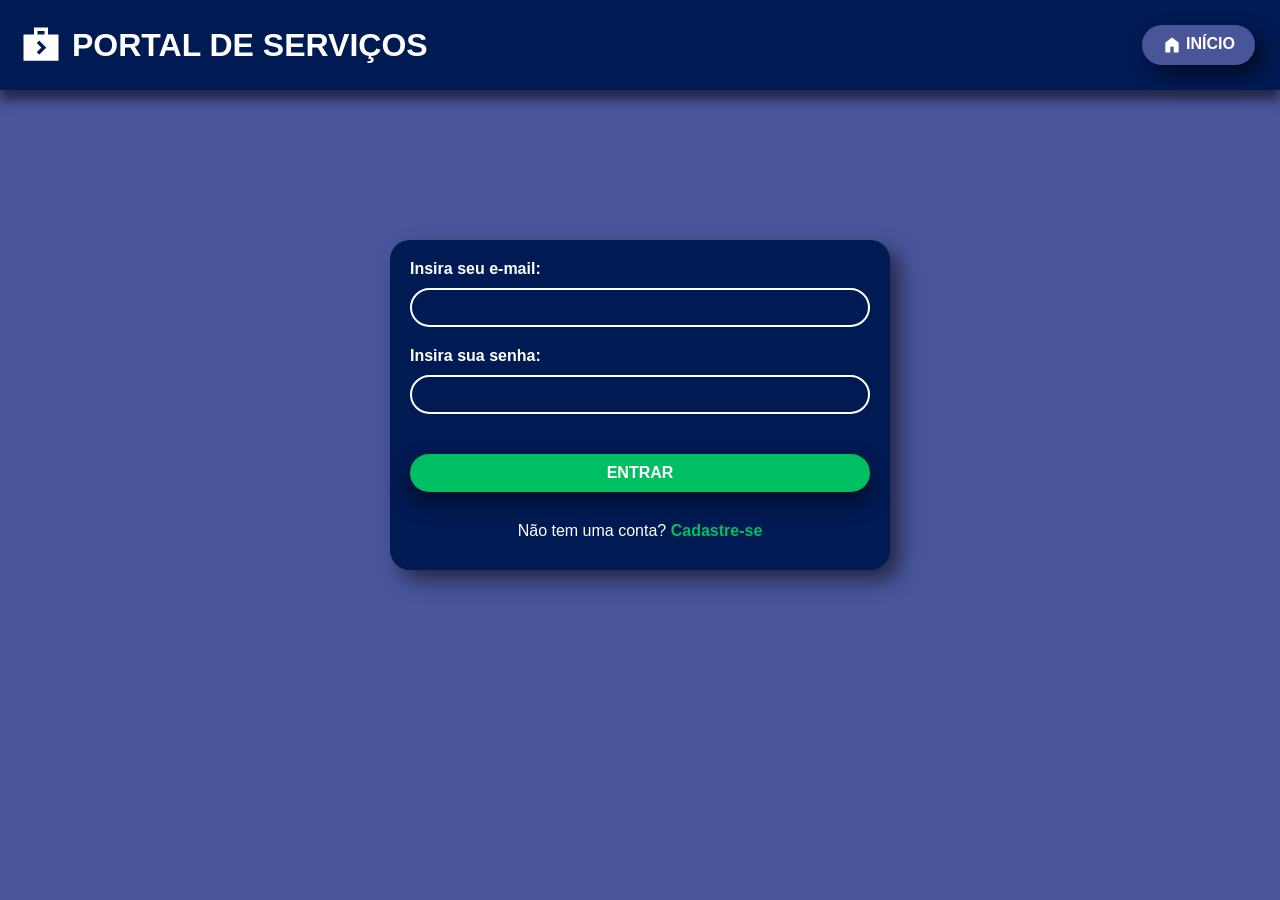
==== pages/login.html @ e1dd617e "criando tela de login/register e perfil" ====
<!DOCTYPE html>
<html lang="pt-br">
<head>
    <meta charset="UTF-8">
    <meta name="viewport" content="width=device-width, initial-scale=1.0">
    <title>Portal de Serviços</title>
    <link rel="stylesheet" href="../style/style.css">
    <link rel="stylesheet" href="../style/login.css">
    <link rel="stylesheet" href="https://fonts.googleapis.com/css2?family=Material+Symbols+Outlined:opsz,wght,FILL,GRAD@20..48,100..700,0..1,-50..200&" />
</head>
<body>
    <header>
        <div class="title-wrapper">
            <span class="material-symbols-outlined" id="logo-icon">next_week</span>
            <h1 id="title-h1">PORTAL DE SERVIÇOS</h1>
        </div>
        <div class="btn-container">
            <button onclick="window.location.href='../index.html'">
                <span class="material-symbols-outlined">Home</span>
                INÍCIO
            </button>
        </div>
    </header>
    <main>
        <div class="login-card">
            <h2>Insira seu e-mail:</h2>
            <input type="email" name="email" id="email">
            <h2>Insira sua senha:</h2>
            <input type="password" name="password" id="password">
            <button id="login-btn">ENTRAR</button>
            <p class="register-link">Não tem uma conta? <a href="register.html" class="register-link">Cadastre-se</a></p>
        </div>
    </main>
</body>
</html>
---- style/style.css ----
@charset "UTF-8";

:root {
    --primary-color: #001a53;
    --secundary-color: #bac5f3;
    --background-color: #485599;
    --shadow-color: #00000085;
}

* {
    margin: 0;
    padding: 0;
    box-sizing: border-box;
}

.material-symbols-outlined {
    align-items: center;
    font-variation-settings:
    'FILL' 1,
    'wght' 400,
    'GRAD' 0,
    'opsz' 24
}

body {
    font-family: Arial, sans-serif;
    background-color: var(--background-color);
    color: white;
}

/* mobile */
@media (max-width: 768px) {
    h1#title-h1 {
        display: none;
    }

    nav {
        flex-direction: column;
        gap: 10px;
    }

    .filter-container {
        justify-content: space-between;
    }
}

header {
    background-color: var(--primary-color);
    padding: 20px;
    display: flex;
    justify-content: space-between;
    align-items: center;
    box-shadow: 0px 10px 10px var(--shadow-color);
}

div.title-wrapper {
    display: flex;
    align-items: center;
    gap: 10px;
}

div.title-wrapper #logo-icon {
    font-size: 42px;
}

nav {
    display: flex;
    align-items: center;
    justify-content: center;
    gap: 20px;
    margin: 25px 0px;
}

.search-wrapper, nav select {
    border-radius: 20px;
    padding: 10px 20px;
    border: 2px solid var(--primary-color);
    background-color: var(--secundary-color);
    color: var(--primary-color);
    font-weight: bolder;
    box-shadow: 0px 10px 10px var(--shadow-color);
    height: 50px;
}

.search-wrapper {
    display: flex;
    align-items: center;
    padding: 0 10px;
    height: 50px;
    border-radius: 20px;
    background: var(--secundary-color);
    border: 2px solid var(--primary-color);
    box-shadow: 0 10px 10px var(--shadow-color);
    width: 80%;
    max-width: 500px;
}

.search-wrapper .material-symbols-outlined {
    font-size: 24px;
    line-height: 1;
    display: inline-flex;
    align-items: center;
    justify-content: center;
    transform: scaleX(-1);
}

.filter-container {
    width: 80%;
    max-width: 500px;
    display: flex;
    align-items: center;
    justify-content: space-between;
    gap: 20px;
    flex-wrap: wrap;
}

input.search-input {
    color: var(--primary-color);
    height: 100%;
    width: 100%;
    border: none;
    background-color: transparent;
    margin-left: 5px;
    padding-left: 5px;
}

input.search-input:focus {
    outline: none;
}

select {
  appearance: none;
  -webkit-appearance: none;
  -moz-appearance: none;
}
.select-wrapper {
  position: relative;

    select {
        padding-right: 40px;
    }
}

.select-wrapper::after {
  content: "keyboard_arrow_down";
  font-family: "Material Symbols Outlined";
  font-size: 20px;
  position: absolute;
  right: 15px;
  top: 50%;
  transform: translateY(-50%);
  pointer-events: none;
  color: var(--primary-color);
}

input.search-input {
    width: 30vw;
}

button {
    background-color: var(--background-color);
    color: white;
    border: none;
    padding: 10px 20px;
    cursor: pointer;
    font-size: 16px;
    border-radius: 20px;
    font-weight: bolder;
    box-shadow: 10px 10px 20px var(--shadow-color);
    margin: 5px;
}

button#btn-add {
    width: 52px;
    height: 52px;
    min-width: 52px;
    min-height: 52px;
    padding: 0;
    border-radius: 50%;
    display: flex;
    align-items: center;
    justify-content: center;
    background-color: var(--secundary-color);
    color: var(--primary-color);
    border: 2px solid var(--primary-color);
    margin: 0px;

    @media (max-width: 442px) {
        width: 80vw;
        border-radius: 20px;;
    }
}

button .material-symbols-outlined {
  vertical-align: top;
  font-size: 20px;
  line-height: 1;
}

div.service-container {
    display: flex;
    flex-wrap: wrap;
    gap: 20px;
    justify-content: center;
}

div.card {
    background-color: var(--primary-color);
    padding: 20px;
    border-radius: 20px;
    box-shadow: 10px 10px 20px var(--shadow-color);
}

div.card-img-container {
    width: 300px;
    height: 200px;
    overflow: hidden;
    border-radius: 20px;
    margin-bottom: 10px;
}

img.card-img {
    width: 100%;
    height: 100%;
    object-fit: cover;
}

div.info-card-container {
    display: flex;
    justify-content: space-between;
    align-items: center;
}

.card {    
    h2 {
        font-size: 26px;
        font-weight: bold;
        margin-bottom: 5px;
    }

    h3 {
        font-size: medium;
        font-weight: bold;
        margin-bottom: 10px;
    }

    h4 {
        font-size: smaller;
        font-weight: lighter;
        margin-bottom: 10px;
    }
}

div.stars-box > .material-symbols-outlined {
    color: var(--secundary-color);
}

button.ver-mais {
    font-weight: bold;
    font-size: small;
    padding: 10px;
}
---- style/login.css ----
@charset "UTF-8";

:root {
    --primary-color: #001a53;
    --secundary-color: #bac5f3;
    --background-color: #485599;
    --shadow-color: #00000085;
    --btn-color-green: #00bf62;
}

* {
    margin: 0;
    padding: 0;
    box-sizing: border-box;
}

main {
    display: flex;
    justify-content: center;
    align-items: center;
    height: 70vh;
}

div.login-card {
    background-color: var(--primary-color);
    margin: 20px auto;
    padding: 20px;
    border-radius: 20px;
    box-shadow: 10px 10px 20px var(--shadow-color);
    width: 80%;
    max-width: 500px;
    display: flex;
    flex-direction: column;
}

input {
    padding: 10px;
    margin: 10px 0 20px 0px;
    border: 2px solid white;
    border-radius: 20px;
    background-color: transparent;
    color: white;
}

button#login-btn {
    background-color: var(--btn-color-green);
    box-shadow: 0px 10px 20px var(--shadow-color);
    margin: 20px 0px;
}

p.register-link {
    color: white;
    text-align: center;
    margin: 10px 0px;
}

a.register-link {
    color: var(--btn-color-green);
    font-weight: bolder;
    text-decoration: none;
}

h2 {
    font-weight: thin;
    font-size: medium;
}
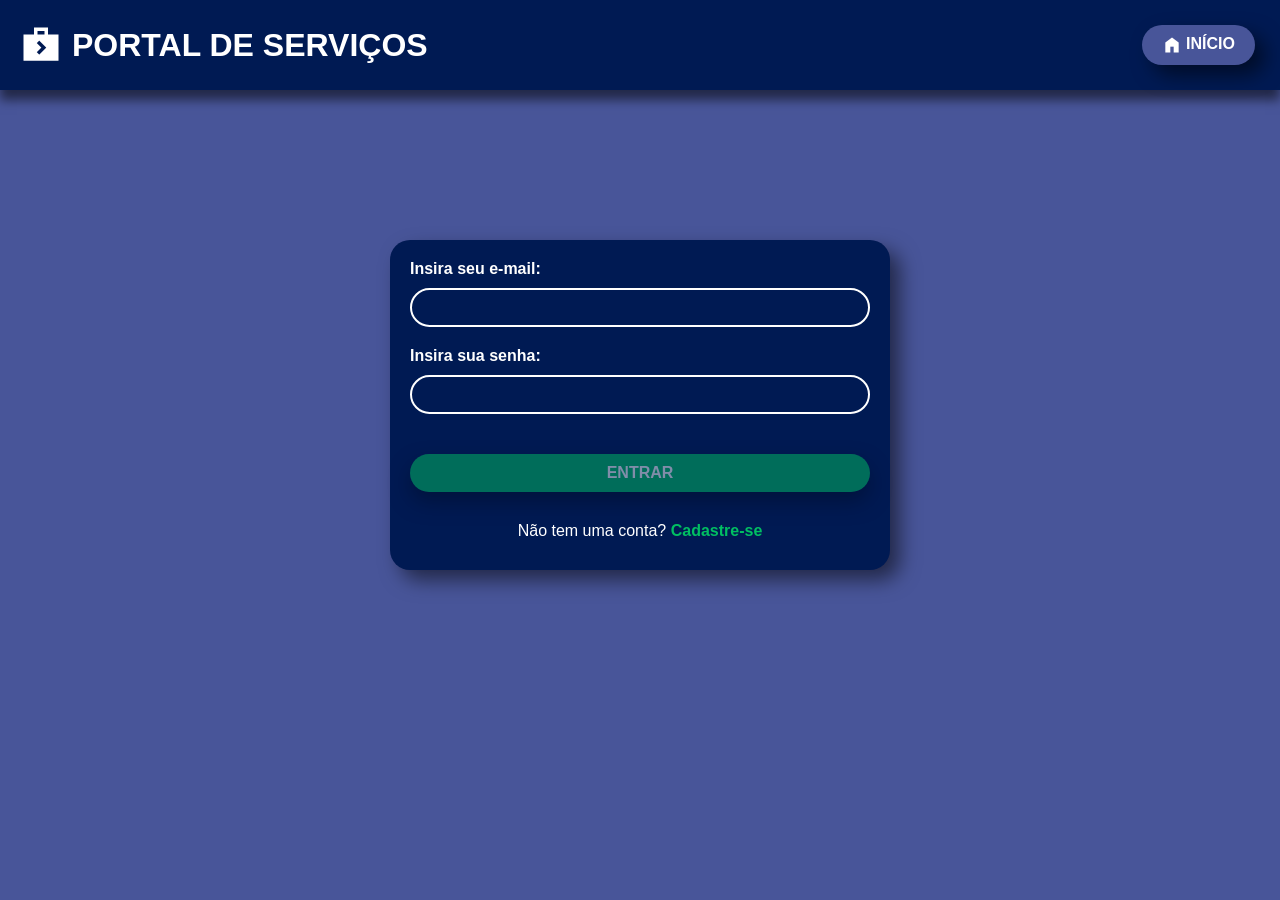
==== commit 3e754a95: "criando login e register js" ====
--- a/pages/login.html
+++ b/pages/login.html
@@ -6,6 +6,7 @@
     <title>Portal de Serviços</title>
     <link rel="stylesheet" href="../style/style.css">
     <link rel="stylesheet" href="../style/login.css">
+    <link rel="shortcut icon" href="../img/favicon.svg" type="image/x-icon">
     <link rel="stylesheet" href="https://fonts.googleapis.com/css2?family=Material+Symbols+Outlined:opsz,wght,FILL,GRAD@20..48,100..700,0..1,-50..200&" />
 </head>
 <body>
@@ -15,7 +16,7 @@
             <h1 id="title-h1">PORTAL DE SERVIÇOS</h1>
         </div>
         <div class="btn-container">
-            <button onclick="window.location.href='../index.html'">
+            <button id="btn-home">
                 <span class="material-symbols-outlined">Home</span>
                 INÍCIO
             </button>
@@ -24,12 +25,14 @@
     <main>
         <div class="login-card">
             <h2>Insira seu e-mail:</h2>
-            <input type="email" name="email" id="email">
+            <input type="email" name="email" id="email" required>
             <h2>Insira sua senha:</h2>
-            <input type="password" name="password" id="password">
-            <button id="login-btn">ENTRAR</button>
+            <input type="password" name="password" id="password" required>
+            <button id="login-btn" disabled>ENTRAR</button>
             <p class="register-link">Não tem uma conta? <a href="register.html" class="register-link">Cadastre-se</a></p>
         </div>
     </main>
+    <script src="../scripts/script.js"></script>
+    <script src="../scripts/login.js"></script>
 </body>
 </html>
--- a/style/style.css
+++ b/style/style.css
@@ -5,6 +5,10 @@
     --secundary-color: #bac5f3;
     --background-color: #485599;
     --shadow-color: #00000085;
+    --btn-color-green: #00bf62;
+    --btn-color-red: #fc5856;
+    --font-color-red: #3d0b0e;
+    --post-btn-color: #38b6ff;
 }
 
 * {
@@ -42,6 +46,11 @@
     .filter-container {
         justify-content: space-between;
     }
+}
+
+hr {
+    color: var(--secundary-color);
+    margin: 5px 0px;
 }
 
 header {
@@ -90,7 +99,7 @@
     border-radius: 20px;
     background: var(--secundary-color);
     border: 2px solid var(--primary-color);
-    box-shadow: 0 10px 10px var(--shadow-color);
+    box-shadow: 10px 10px 20px var(--shadow-color);
     width: 80%;
     max-width: 500px;
 }
@@ -133,11 +142,14 @@
   -webkit-appearance: none;
   -moz-appearance: none;
 }
+
 .select-wrapper {
   position: relative;
+  width: 45%;
 
     select {
         padding-right: 40px;
+        width: 100%;
     }
 }
 
@@ -170,6 +182,10 @@
     margin: 5px;
 }
 
+button:disabled {
+    opacity: 0.5;
+}
+
 button#btn-add {
     width: 52px;
     height: 52px;
@@ -212,11 +228,13 @@
 }
 
 div.card-img-container {
-    width: 300px;
-    height: 200px;
+    width: 100%;
+    max-width: 300px;
+    aspect-ratio: 3 / 2;
     overflow: hidden;
     border-radius: 20px;
     margin-bottom: 10px;
+    background-color: var(--secundary-color);
 }
 
 img.card-img {
@@ -232,6 +250,8 @@
 }
 
 .card {    
+    width: 340px;
+
     h2 {
         font-size: 26px;
         font-weight: bold;
--- a/style/login.css
+++ b/style/login.css
@@ -6,8 +6,10 @@
     --background-color: #485599;
     --shadow-color: #00000085;
     --btn-color-green: #00bf62;
+    --btn-color-red: #fc5856;
+    --font-color-red: #3d0b0e;
+    --post-btn-color: #38b6ff;
 }
-
 * {
     margin: 0;
     padding: 0;
@@ -42,7 +44,7 @@
     color: white;
 }
 
-button#login-btn {
+button#login-btn, button#create-btn {
     background-color: var(--btn-color-green);
     box-shadow: 0px 10px 20px var(--shadow-color);
     margin: 20px 0px;
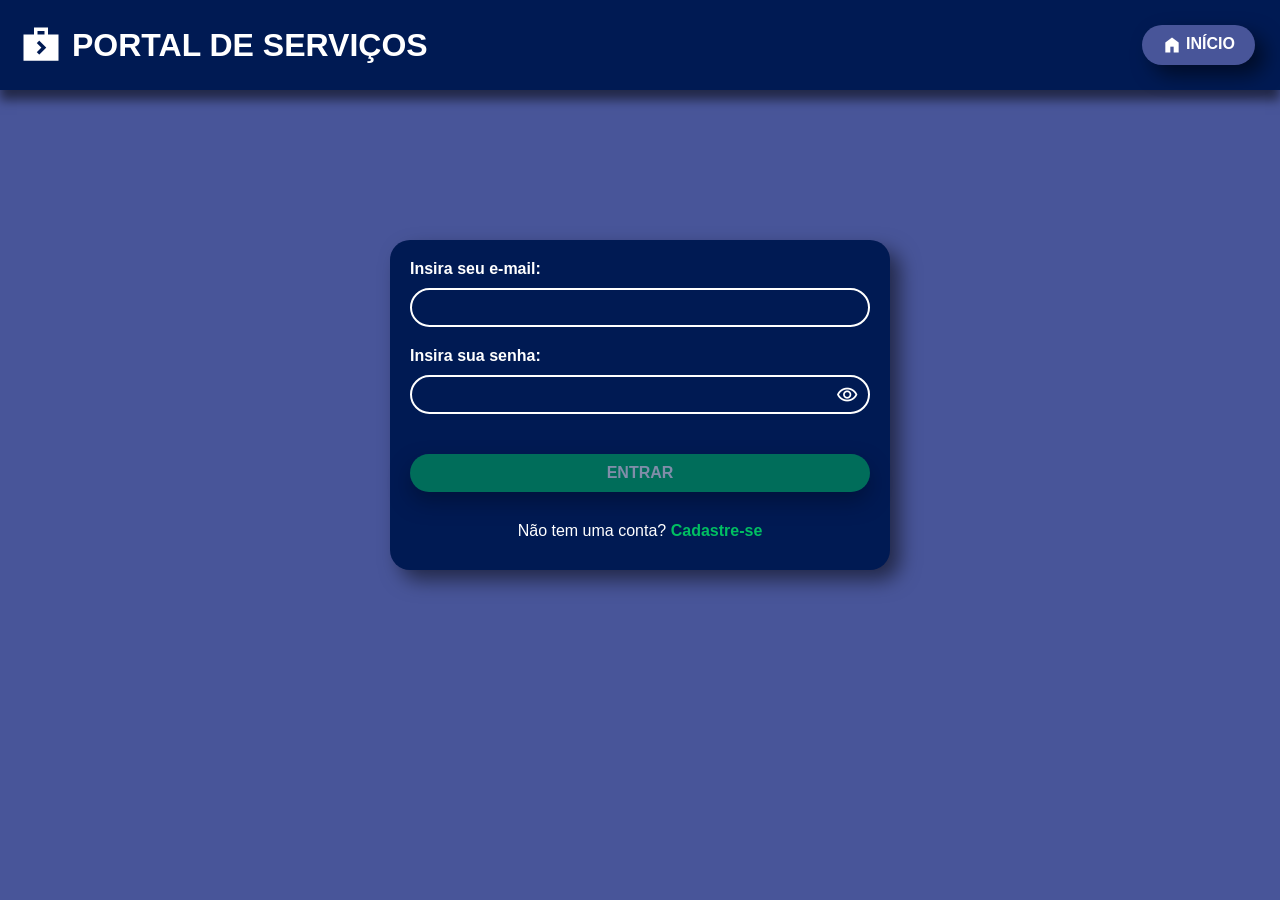
==== commit c940b2fb: "atualização js adicionando a funcionalidade de remover um card do perfil e ocultar e exibir a senha " ====
--- a/pages/login.html
+++ b/pages/login.html
@@ -27,7 +27,10 @@
             <h2>Insira seu e-mail:</h2>
             <input type="email" name="email" id="email" required>
             <h2>Insira sua senha:</h2>
-            <input type="password" name="password" id="password" required>
+            <div class="password-wrapper">
+                <input type="password" name="password" id="password" required>
+                <span class="material-symbols-outlined" id="toggle-password" aria-label="Mostrar senha">visibility</span>
+            </div>
             <button id="login-btn" disabled>ENTRAR</button>
             <p class="register-link">Não tem uma conta? <a href="register.html" class="register-link">Cadastre-se</a></p>
         </div>
--- a/style/login.css
+++ b/style/login.css
@@ -42,6 +42,29 @@
     border-radius: 20px;
     background-color: transparent;
     color: white;
+    width: 100%;
+}
+
+.password-wrapper {
+    position: relative;
+    width: 100%;
+}
+
+.password-wrapper input {
+    padding-right: 48px;
+}
+
+#toggle-password {
+    position: absolute;
+    top: 27%;
+    right: 12px;
+    cursor: pointer;
+    color: white;
+    font-size: 1.4rem;
+    user-select: none;
+    z-index: 1;
+
+    font-variation-settings: 'FILL' 0;
 }
 
 button#login-btn, button#create-btn {
